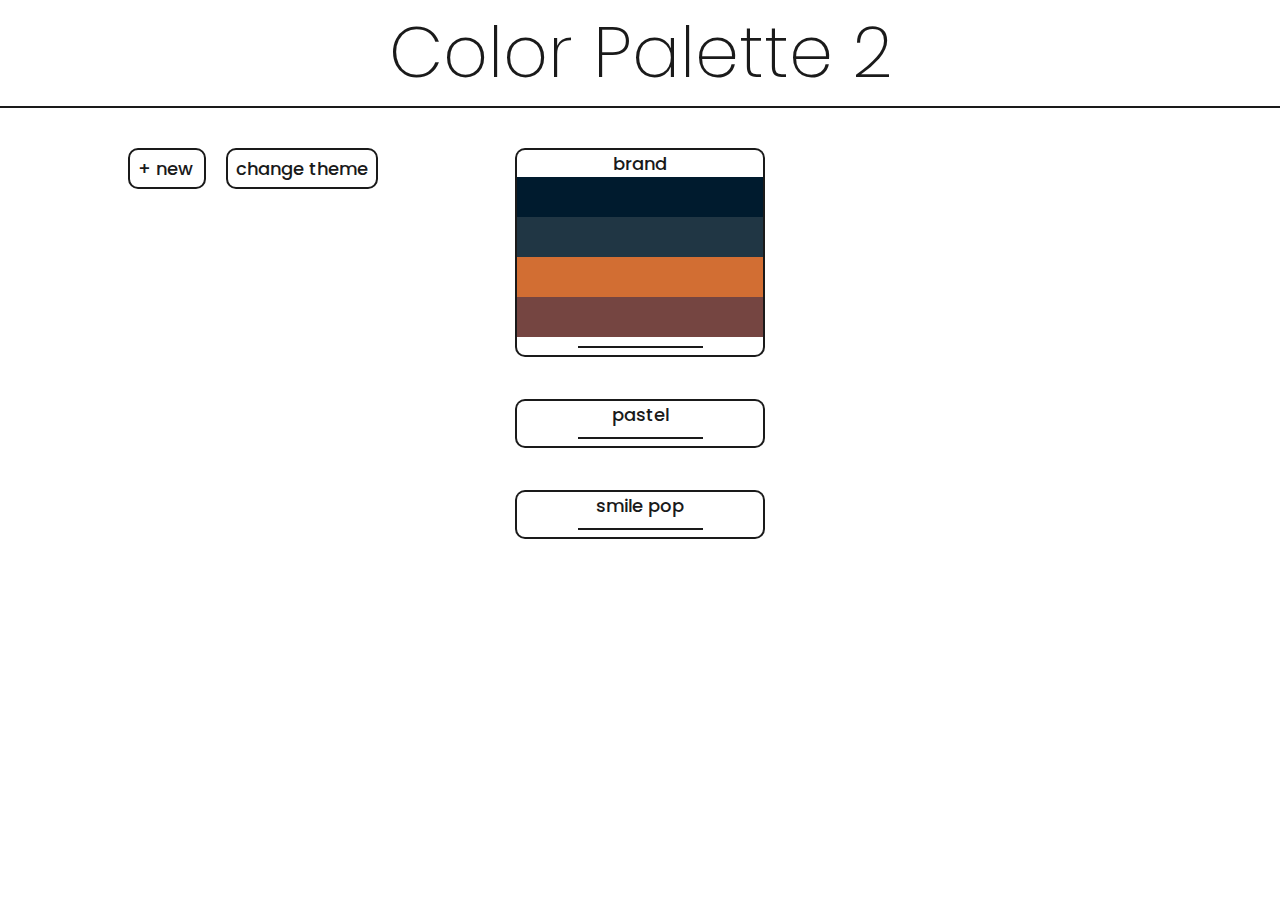
==== colors2/index.html @ 2783c697 "lots update palette2" ====
<!DOCTYPE html>
<html lang="en">
<head>
    <meta charset="UTF-8">
    <meta http-equiv="X-UA-Compatible" content="IE=edge">
    <meta name="viewport" content="width=device-width, initial-scale=1.0">
    <title>Palette test 2</title>
    <!-- STYLES -->
    <link rel="stylesheet" href="styles/styles.css">
    <!-- FONTS -->
    <link rel="preconnect" href="https://fonts.googleapis.com">
    <link rel="preconnect" href="https://fonts.gstatic.com" crossorigin>
    <link href="https://fonts.googleapis.com/css2?family=Poppins:ital,wght@0,100;0,200;0,300;0,400;0,500;0,600;0,700;0,800;0,900;1,100;1,200;1,300;1,400;1,500;1,600;1,700;1,800;1,900&display=swap" rel="stylesheet">
</head>
<body>
    <div class="header">
        <h1>Color Palette 2</h1>
    </div>
    <div class="theme"></div>
    <hr class="headhr">
    <div class="container">
        <div class="side">
            <button id="newPalette">
                <p>+ new</p>
            </button>
            <button class="theme">
                <p>change theme</p>
            </button>
        </div>

        <div class="main">
            <!-- <div class="palette">
                <div class="paletteName">
                    <p>brand</p>
                </div>
                <div class="color" color="#001B2E"></div>
                <div class="color" color="#203644"></div>
                <div class="color" color="#D26E33"></div>
                <div class="color" color="#754541"></div>
                <div class="paletteBottom"></div>
                <hr class="smallhr">
            </div> -->
        </div>

        <div class="side">

        </div>
    </div>












    <!-- SCRIPTS -->
    <script src="scripts/jquery.min.js"></script>
    <script src="scripts/script.js"></script>
</body>
</html>
---- colors2/styles/styles.css ----
*, *::before, *::after {
    margin: 0;
    padding: 0;
    box-sizing: border-box;
}

html {
    font-size: 62.5%;
    font-family: 'Poppins', sans-serif;
    color: var(--primary);

    --background1: #070b13;
    --background2: #242831;
    --primary: white;
    --secondary: #acacac;
    --special: #e9c240;
    --special2: #b83b3b;
    --spare: #ff00dd;

    --header1 : 7rem;
    --header2 : 3.5rem;
    --header3 : 2.3rem;
    --small : 1.8rem;

    --borders1: 2px;
    --borders2: 1px;
    --borders2neg: -1px;
}
html.dark {
    --background1: #070b13;
    --background2: #242831;
    --primary: #ffffff;
    --secondary: #acacac;
    --special: #e9c240;
    --special2: #b83b3b;
    --spare: #ff00dd;

    --borders1: 2px;
    --borders2: 1px;
    --borders2neg: -1px;
}
html.light {
    --background1: #ffffff;
    --background2: #ffffff;
    --primary: #1a1a1a;
    --secondary: #acacac;
    --special: #e9c240;
    --special2: #b83b3b;
    --spare: #ff00dd;
    
    --borders1: 2px;
    --borders2: 0px;
    --borders2neg: 0px;
}
h1 {
    font-size: var(--header1);
    font-weight: 200;
}
P {
    font-size: var(--small);
    font-weight: 500;
}
body {
    background: var(--background1);
    /* font-size: 1.7rem; */
}
hr {
    height: 2px;
    background: var(--primary);
    border: none;
}
.header {
    text-align: center;
}
.headhr {
    width: 100vw;
}
.container {
    width: 100vw;
    display: flex;
    justify-content: space-evenly;
    flex-wrap: wrap;
    align-items: flex-start;
}
.side {
    flex: 1 1;
    display: flex;
    flex-direction: row;
    align-items: flex-start;
    justify-content: center;
    flex-wrap: wrap;
    gap: 2rem;
    max-width: 25rem;
    min-width: 25rem;
    padding: 4rem 0 0 0;
    margin: 0 1rem;
}
.main {
    margin: 0 1rem;
    flex: 1 1;
    display: flex;
    flex-direction: column;
    align-items: center;
    gap: 4rem;
    padding: 4rem 0 0 0;
    max-width: 25rem;
    min-width: 25rem;

}
.palette {
    width: 100%;
    display: flex;
    flex-direction: column;
    align-items: center;
    cursor: pointer;
}

.paletteName {
    background: var(--background2);
    width: 100%;
    padding: 0 2rem;
    border-radius: 10px 10px 0 0;
    display: flex;
    justify-content: center;
    border-top: var(--borders1) solid var(--primary);
    border-right: var(--borders1) solid var(--primary);
    border-left: var(--borders1) solid var(--primary);
    /* border: var(--borders1) solid white;
    border-bottom: var(--borders2) solid white; */
}
.paletteName p {
    white-space: nowrap;
    overflow: hidden;
    text-overflow: ellipsis;
}
.paletteBottom {
    background: var(--background2);
    width: 100%;
    min-height: 2rem;
    border-radius: 0 0 10px 10px;
    border-bottom: var(--borders1) solid var(--primary);
    border-right: var(--borders1) solid var(--primary);
    border-left: var(--borders1) solid var(--primary);
    /* border: var(--borders1) solid white;
    border-top: var(--borders2) solid white; */
}
.palette:hover .smallhr {
    background: var(--special2);
}
/* .palette:hover .paletteName {
    color: var(--special2);
} */
.smallhr {
    position: relative;
    width: 50%;
    transform: translateY(-50%);
    bottom: 1rem;
    background: var(--primary);
}

.color {
    width: 100%;
    background: attr(color);
    height: 0px;
    border-right: var(--borders1) solid var(--primary);
    border-left: var(--borders1) solid var(--primary);
    transition: height 0.4s;
    display: flex;
    justify-content: center;
    align-items: center;
}
.color p {
    font-size: 3rem;
    display: none;
}
.activeColor:hover p{
    display: inline;
}
.palette > .color:nth-of-type(2) {
    box-shadow: inset 0 var(--borders2) 0 var(--primary);
}
.palette > .color:nth-last-of-type(2) {
    box-shadow: inset 0 var(--borders2neg) 0 var(--primary);
}
.activeColor {
    height: 4rem;
}

button {
    all: unset;
    cursor: pointer;
    padding-top: 5px;
    padding-bottom: 5px;
    background: var(--background1);
    border-radius: 10px;
    border: var(--borders1) solid var(--primary);
}
#newPalette {
    padding-left: 8px;
    padding-right: 11px;
}
#newPalette:hover {
    color: var(--special2);
    border-color: var(--special2);
}
.theme {
    padding-left: 8px;
    padding-right: 8px;

}
.theme:hover {
    color: var(--special2);
    border-color: var(--special2);
}
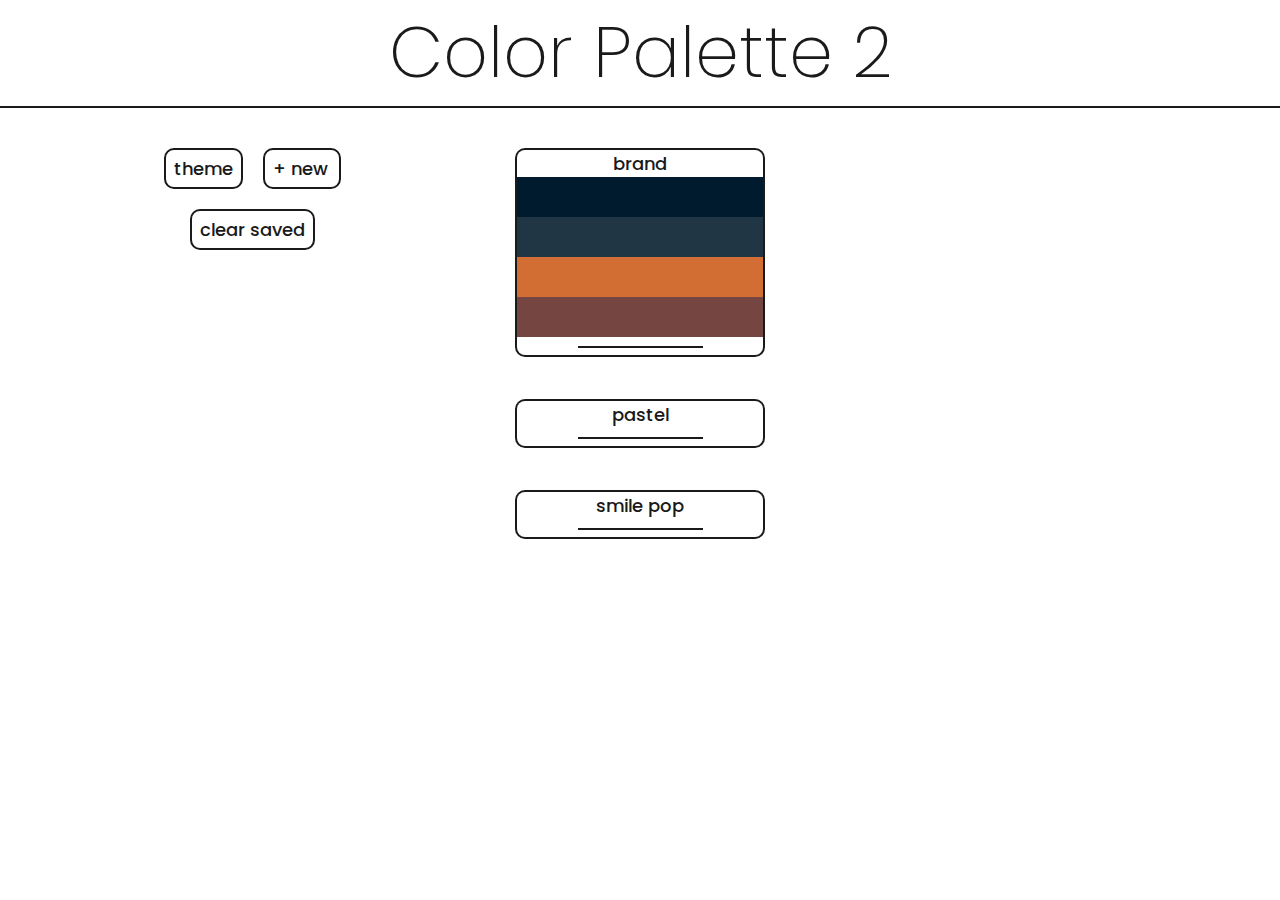
==== commit 3b6f0fd0: "huge update" ====
--- a/colors2/index.html
+++ b/colors2/index.html
@@ -4,13 +4,15 @@
     <meta charset="UTF-8">
     <meta http-equiv="X-UA-Compatible" content="IE=edge">
     <meta name="viewport" content="width=device-width, initial-scale=1.0">
-    <title>Palette test 2</title>
+    <title>Color Palette 2</title>
     <!-- STYLES -->
     <link rel="stylesheet" href="styles/styles.css">
     <!-- FONTS -->
     <link rel="preconnect" href="https://fonts.googleapis.com">
     <link rel="preconnect" href="https://fonts.gstatic.com" crossorigin>
     <link href="https://fonts.googleapis.com/css2?family=Poppins:ital,wght@0,100;0,200;0,300;0,400;0,500;0,600;0,700;0,800;0,900;1,100;1,200;1,300;1,400;1,500;1,600;1,700;1,800;1,900&display=swap" rel="stylesheet">
+    <!-- FAV ICON -->
+    <link rel="icon" type="image/x-icon" href="/favicon/favicon.ico">
 </head>
 <body>
     <div class="header">
@@ -20,14 +22,17 @@
     <hr class="headhr">
     <div class="container">
         <div class="side">
-            <button id="newPalette">
+            <button class="theme">
+                <p>theme</p>
+            </button>
+            <button class="newPalette" href="#createPalette">
                 <p>+ new</p>
             </button>
-            <button class="theme">
-                <p>change theme</p>
+            <button class="clearSaved">
+                <p>clear saved</p>
             </button>
         </div>
-
+        
         <div class="main">
             <!-- <div class="palette">
                 <div class="paletteName">
@@ -41,11 +46,35 @@
                 <hr class="smallhr">
             </div> -->
         </div>
-
+        
         <div class="side">
-
+            <form action="" class="createPalette" id="createPalette">
+                <p>create new label</p>
+                <hr><br>
+                <label for="name"><p>name of palette:</p></label><br>
+                <input type="text" id="name" value="palette name" name="name"><br><br>
+                <label for="color1"><p>first color:</p></label><br>
+                <input type="color" id="color1" name="colors" value="#001B2E"><br><br>
+                <label for="color2"><p>second color:</p></label><br>
+                <input type="color" id="color2" name="colors" value="#D26E33"><br><br>
+                <input type="submit" value="submit" class="submit">
+            </form>
         </div>
     </div>
+
+
+
+
+
+
+
+
+
+
+
+
+
+
 
 
 
--- a/colors2/styles/styles.css
+++ b/colors2/styles/styles.css
@@ -19,8 +19,9 @@
 
     --header1 : 7rem;
     --header2 : 3.5rem;
-    --header3 : 2.3rem;
+    --header3 : 1.8rem;
     --small : 1.8rem;
+    --tiny: 1.5rem;
 
     --borders1: 2px;
     --borders2: 1px;
@@ -36,14 +37,14 @@
     --spare: #ff00dd;
 
     --borders1: 2px;
-    --borders2: 1px;
-    --borders2neg: -1px;
+    --borders2: 2px;
+    --borders2neg: -2px;
 }
 html.light {
     --background1: #ffffff;
     --background2: #ffffff;
     --primary: #1a1a1a;
-    --secondary: #acacac;
+    --secondary: #505050;
     --special: #e9c240;
     --special2: #b83b3b;
     --spare: #ff00dd;
@@ -86,7 +87,7 @@
     flex: 1 1;
     display: flex;
     flex-direction: row;
-    align-items: flex-start;
+    align-items: center;
     justify-content: center;
     flex-wrap: wrap;
     gap: 2rem;
@@ -156,6 +157,7 @@
     transform: translateY(-50%);
     bottom: 1rem;
     background: var(--primary);
+    pointer-events: none;
 }
 
 .color {
@@ -186,29 +188,62 @@
     height: 4rem;
 }
 
-button {
+button,
+input[type=submit] {
+    margin: 0;
     all: unset;
     cursor: pointer;
     padding-top: 5px;
     padding-bottom: 5px;
-    background: var(--background1);
+    background: var(--background2);
     border-radius: 10px;
     border: var(--borders1) solid var(--primary);
 }
-#newPalette {
+.newPalette {
     padding-left: 8px;
     padding-right: 11px;
 }
-#newPalette:hover {
+.newPalette:hover {
     color: var(--special2);
     border-color: var(--special2);
 }
-.theme {
+.theme,
+.clearSaved,
+input[type=submit] {
     padding-left: 8px;
     padding-right: 8px;
 
 }
-.theme:hover {
+.theme:hover,
+.clearSaved:hover,
+input[type=submit]:hover {
     color: var(--special2);
     border-color: var(--special2);
+}
+
+.createPalette {
+    background: var(--background2);
+    width: 100%;
+    padding: 5px 8px 5px 8px;
+    border-radius: 10px;
+    border: var(--borders1) solid var(--primary);
+    overflow: hidden;
+    transition: height 0.4s;
+    display: none;
+}
+input[type=submit] {
+    font-size: var(--small);
+    font-weight: 500;
+}
+label p,
+input {
+    font-size: var(--tiny);
+    font-family: 'Poppins', sans-serif;
+}
+
+input[type=text] {
+    color: var(--secondary);
+    border-radius: 7px;
+    border: var(--borders1) solid var(--primary);
+    padding: 0.5rem 0rem 0.5rem 1rem;
 }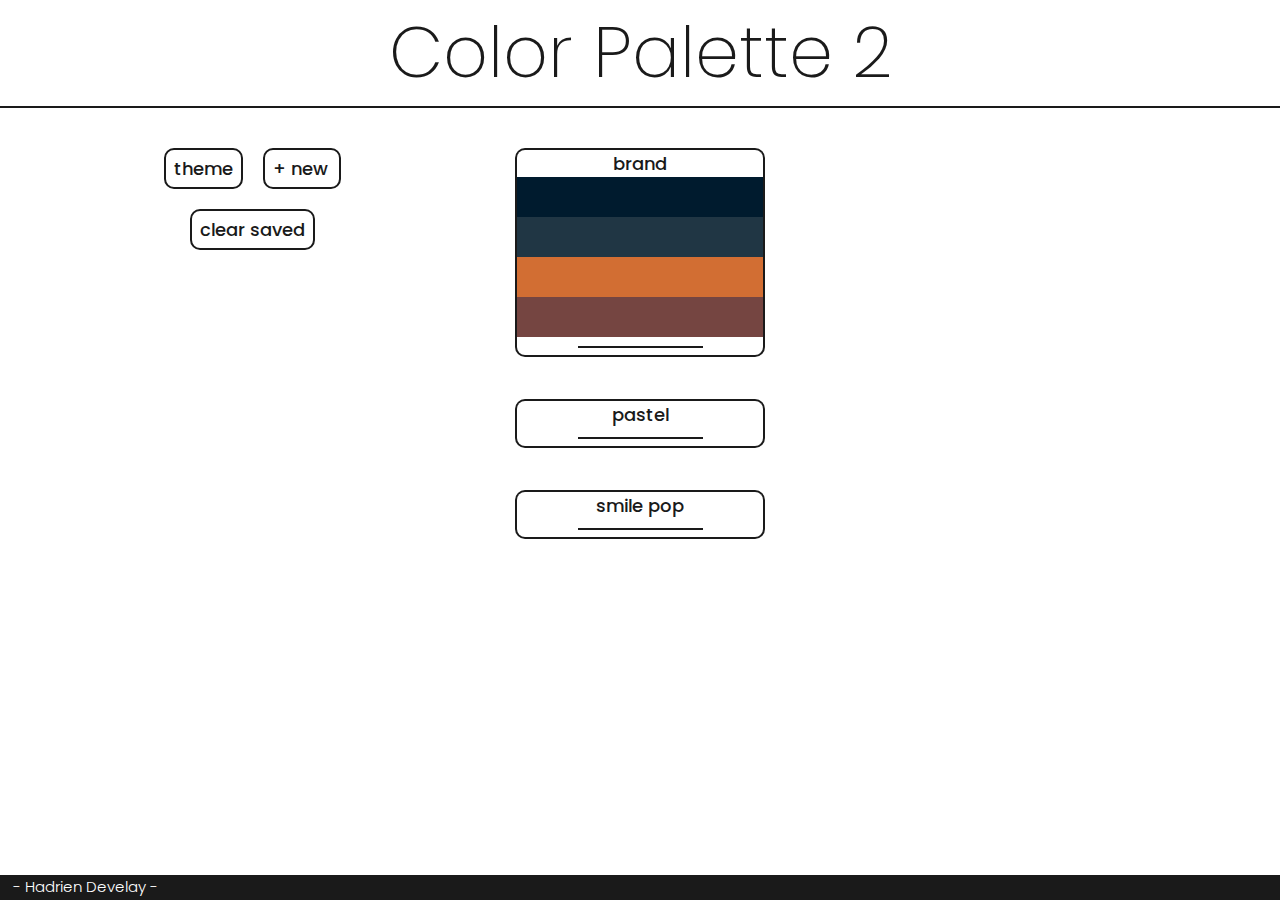
==== commit 14c0c5ea: "update" ====
--- a/colors2/index.html
+++ b/colors2/index.html
@@ -17,9 +17,8 @@
 <body>
     <div class="header">
         <h1>Color Palette 2</h1>
+        <hr class="headhr">
     </div>
-    <div class="theme"></div>
-    <hr class="headhr">
     <div class="container">
         <div class="side">
             <button class="theme">
@@ -62,6 +61,10 @@
         </div>
     </div>
 
+    <div class="landing">
+        <p> - Hadrien Develay - </p>
+    </div>
+
 
 
 
--- a/colors2/styles/styles.css
+++ b/colors2/styles/styles.css
@@ -64,6 +64,8 @@
 body {
     background: var(--background1);
     /* font-size: 1.7rem; */
+    min-height: 100vh;
+    padding-bottom: 6.5rem;
 }
 hr {
     height: 2px;
@@ -71,13 +73,18 @@
     border: none;
 }
 .header {
+    padding: 0;
     text-align: center;
+    position: sticky;
+    top: 0;
+    background: var(--background1);
 }
 .headhr {
-    width: 100vw;
+    width: 100%;
+    position: sticky;
 }
 .container {
-    width: 100vw;
+    width: 100%;
     display: flex;
     justify-content: space-evenly;
     flex-wrap: wrap;
@@ -246,4 +253,24 @@
     border-radius: 7px;
     border: var(--borders1) solid var(--primary);
     padding: 0.5rem 0rem 0.5rem 1rem;
+}
+
+
+
+
+
+
+.landing {
+    position: fixed;
+    bottom: 0;
+    background: var(--primary);
+    color: var(--background1);
+    width: 100%;
+    height: 2.5rem;
+    padding-left: 1vw;
+}
+.landing p {
+    font-weight: 300;
+    font-size: var(--tiny);
+
 }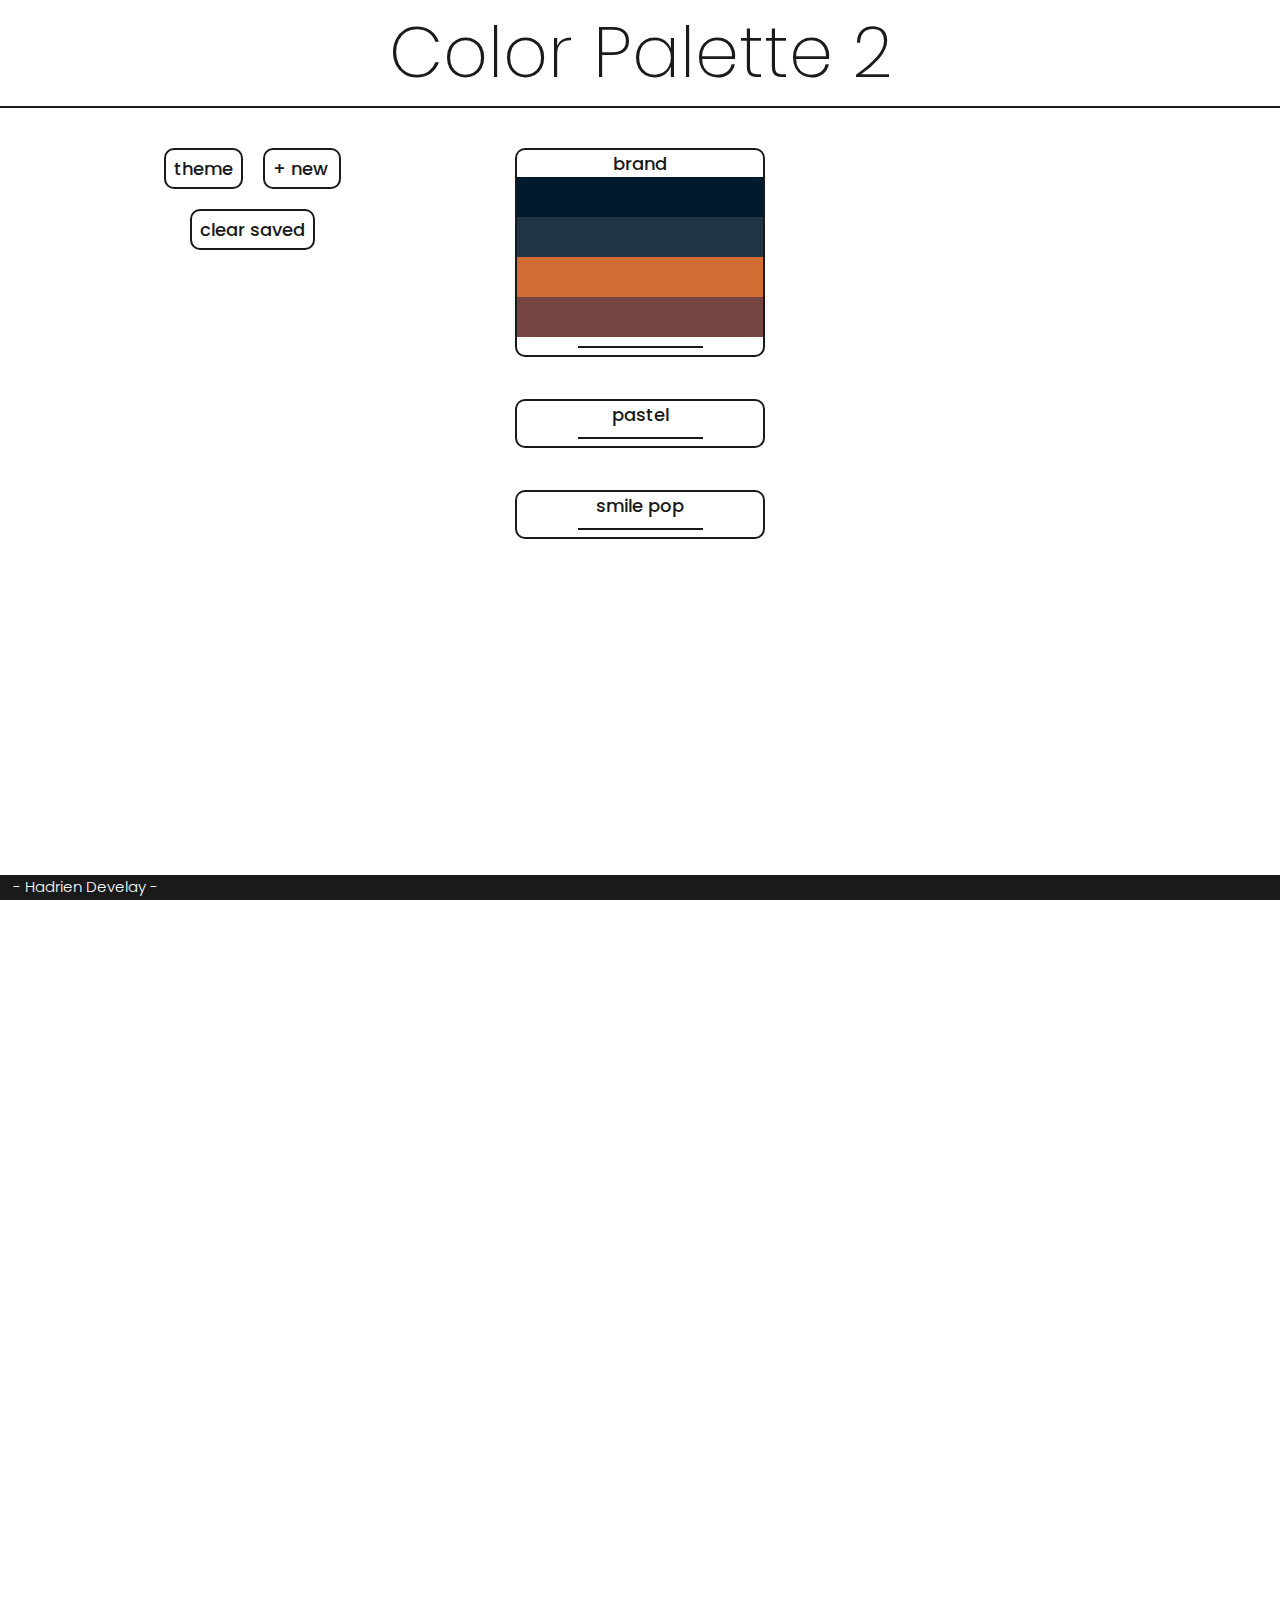
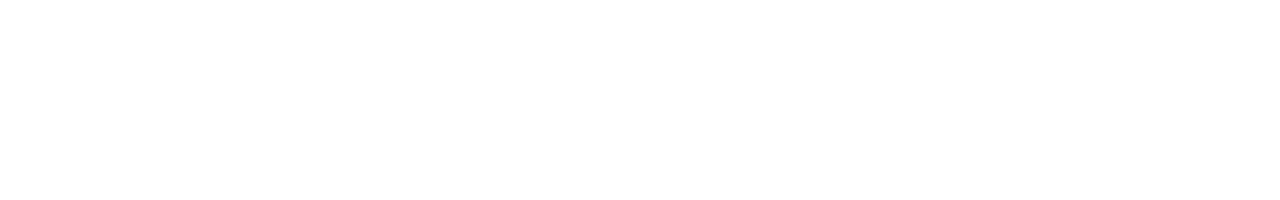
==== commit ed097309: "update" ====
--- a/colors2/index.html
+++ b/colors2/index.html
@@ -50,13 +50,15 @@
             <form action="" class="createPalette" id="createPalette">
                 <p>create new label</p>
                 <hr><br>
-                <label for="name"><p>name of palette:</p></label><br>
-                <input type="text" id="name" value="palette name" name="name"><br><br>
-                <label for="color1"><p>first color:</p></label><br>
-                <input type="color" id="color1" name="colors" value="#001B2E"><br><br>
-                <label for="color2"><p>second color:</p></label><br>
-                <input type="color" id="color2" name="colors" value="#D26E33"><br><br>
-                <input type="submit" value="submit" class="submit">
+                <label for="name"><p>name of palette:</p></label>
+                <input autocomplete="off" type="text" id="name" value="palette name" name="name"><br><br>
+                <label for="color1"><p>first color:</p></label>
+                <input type="color" id="color1" name="colors" value="#001B2E"><br>
+                <label for="color2"><p>second color:</p></label>
+                <input type="color" id="color2" name="colors" value="#D26E33"><br>
+                <br>
+                <input type="submit" value="submit" class="submit"> 
+                <button type="button" class="cancelNew"><p>cancel</p></button>
             </form>
         </div>
     </div>
--- a/colors2/styles/styles.css
+++ b/colors2/styles/styles.css
@@ -64,7 +64,7 @@
 body {
     background: var(--background1);
     /* font-size: 1.7rem; */
-    min-height: 100vh;
+    height: 200vh;
     padding-bottom: 6.5rem;
 }
 hr {
@@ -78,6 +78,7 @@
     position: sticky;
     top: 0;
     background: var(--background1);
+    z-index: 1;
 }
 .headhr {
     width: 100%;
@@ -196,7 +197,8 @@
 }
 
 button,
-input[type=submit] {
+input[type=submit],
+.cancelNew {
     margin: 0;
     all: unset;
     cursor: pointer;
@@ -216,16 +218,22 @@
 }
 .theme,
 .clearSaved,
-input[type=submit] {
+input[type=submit],
+.cancelNew {
     padding-left: 8px;
     padding-right: 8px;
 
 }
 .theme:hover,
 .clearSaved:hover,
-input[type=submit]:hover {
+input[type=submit]:hover,
+.cancelNew:hover {
     color: var(--special2);
     border-color: var(--special2);
+}
+
+.cancelNew {
+    float: right;
 }
 
 .createPalette {
@@ -251,8 +259,12 @@
 input[type=text] {
     color: var(--secondary);
     border-radius: 7px;
+    width: 100%;
     border: var(--borders1) solid var(--primary);
     padding: 0.5rem 0rem 0.5rem 1rem;
+    background: var(--background2);
+}
+input[type=color] {
 }
 
 
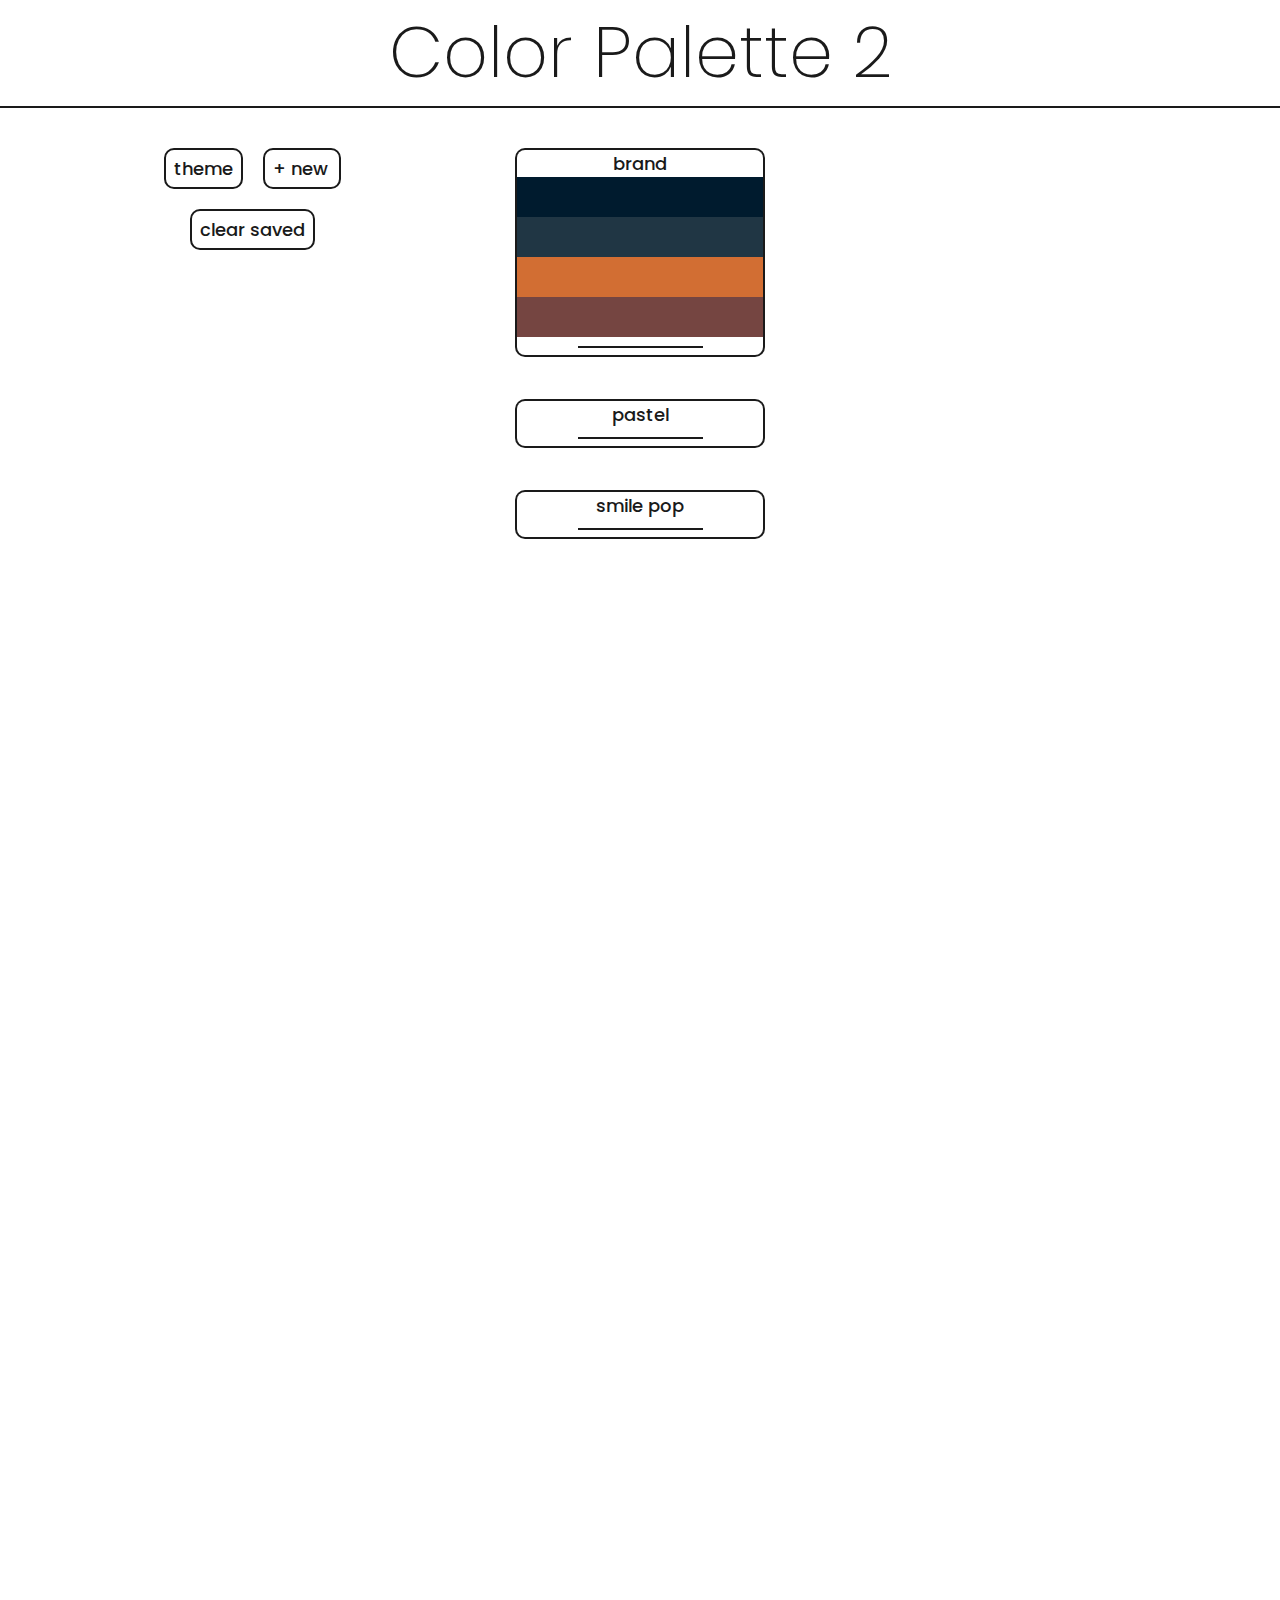
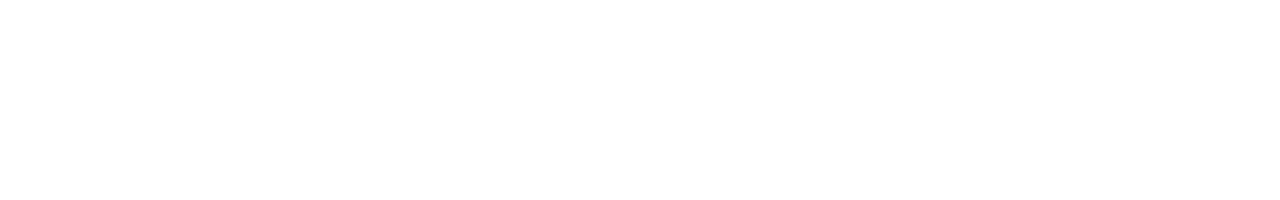
==== commit e436a779: "clear update" ====
--- a/colors2/index.html
+++ b/colors2/index.html
@@ -15,6 +15,10 @@
     <link rel="icon" type="image/x-icon" href="/favicon/favicon.ico">
 </head>
 <body>
+    <div class="popup">
+        <div class="popupWindow">
+        </div>
+    </div>
     <div class="header">
         <h1>Color Palette 2</h1>
         <hr class="headhr">
@@ -63,9 +67,9 @@
         </div>
     </div>
 
-    <div class="landing">
+    <!-- <div class="landing">
         <p> - Hadrien Develay - </p>
-    </div>
+    </div> -->
 
 
 
--- a/colors2/styles/styles.css
+++ b/colors2/styles/styles.css
@@ -57,6 +57,10 @@
     font-size: var(--header1);
     font-weight: 200;
 }
+h3 {
+    font-size: var(--header3);
+    font-weight: 400;
+}
 P {
     font-size: var(--small);
     font-weight: 500;
@@ -267,11 +271,6 @@
 input[type=color] {
 }
 
-
-
-
-
-
 .landing {
     position: fixed;
     bottom: 0;
@@ -285,4 +284,35 @@
     font-weight: 300;
     font-size: var(--tiny);
 
+}
+
+.popup {
+    position: fixed;
+    z-index: 2;
+    background: rgba(0, 0, 0, 0.6);
+    width: 100%;
+    height: 100%;
+    justify-content: center;
+    align-items: center;
+    display: none;
+}
+.popupWindow {
+    padding: 2rem 3rem 2rem 3rem;
+    margin: 1rem;
+    max-width: 35rem;
+    background: var(--background1);
+    border: var(--borders1) solid var(--primary);
+    border-radius: 7px;
+    opacity: 100%;
+    text-align: center;
+}
+.popupWindow button {
+    padding: 0.5rem 1rem 0.5rem 1rem;
+}
+.popupWindow button:hover {
+    color: var(--special2);
+    border-color: var(--special2);
+}
+.clearYes {
+    margin: 2rem 3rem 0 0;
 }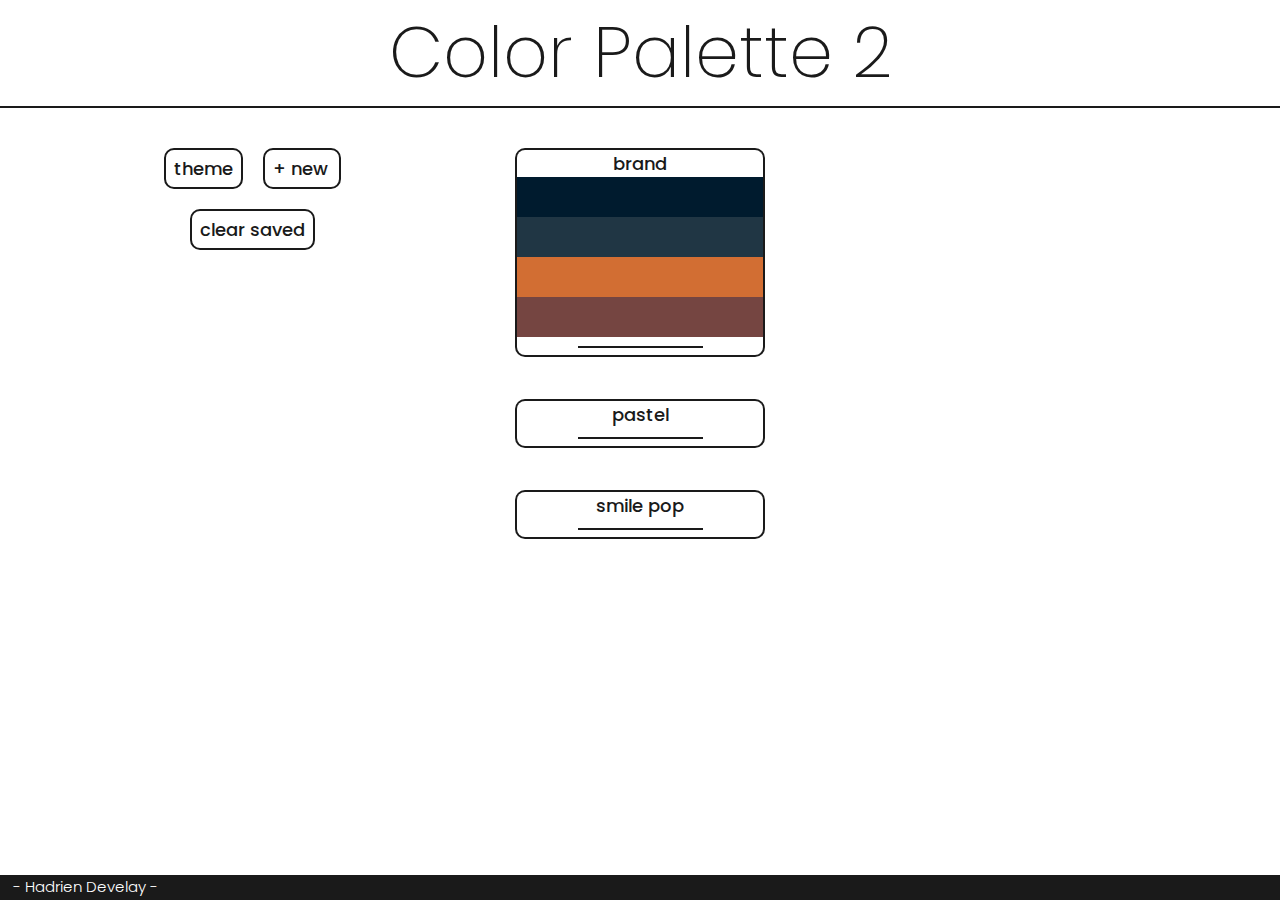
==== commit 90b45f07: "update" ====
--- a/colors2/index.html
+++ b/colors2/index.html
@@ -56,20 +56,22 @@
                 <hr><br>
                 <label for="name"><p>name of palette:</p></label>
                 <input autocomplete="off" type="text" id="name" value="palette name" name="name"><br><br>
-                <label for="color1"><p>first color:</p></label>
+                <button type="button" class="addColor"><h3>+</h3></button>
+                <label for="color1"><p>color 1:</p></label>
                 <input type="color" id="color1" name="colors" value="#001B2E"><br>
-                <label for="color2"><p>second color:</p></label>
+                <label for="color2"><p>color 2:</p></label>
                 <input type="color" id="color2" name="colors" value="#D26E33"><br>
-                <br>
+
+                <br id="endColorList">
                 <input type="submit" value="submit" class="submit"> 
                 <button type="button" class="cancelNew"><p>cancel</p></button>
             </form>
         </div>
     </div>
 
-    <!-- <div class="landing">
+    <div class="landing">
         <p> - Hadrien Develay - </p>
-    </div> -->
+    </div>
 
 
 
--- a/colors2/styles/styles.css
+++ b/colors2/styles/styles.css
@@ -2,6 +2,7 @@
     margin: 0;
     padding: 0;
     box-sizing: border-box;
+    -webkit-tap-highlight-color: transparent;
 }
 
 html {
@@ -59,7 +60,7 @@
 }
 h3 {
     font-size: var(--header3);
-    font-weight: 400;
+    font-weight: 500;
 }
 P {
     font-size: var(--small);
@@ -68,7 +69,6 @@
 body {
     background: var(--background1);
     /* font-size: 1.7rem; */
-    height: 200vh;
     padding-bottom: 6.5rem;
 }
 hr {
@@ -226,12 +226,16 @@
 .cancelNew {
     padding-left: 8px;
     padding-right: 8px;
-
-}
-.theme:hover,
-.clearSaved:hover,
+}
+.addColor {
+    position: absolute;
+    padding: 0.4rem 1rem 0.4rem 1rem;
+    right: 8px;
+    transform: translateY(8px);
+}
+
 input[type=submit]:hover,
-.cancelNew:hover {
+button:hover {
     color: var(--special2);
     border-color: var(--special2);
 }
@@ -249,6 +253,7 @@
     overflow: hidden;
     transition: height 0.4s;
     display: none;
+    position: relative;
 }
 input[type=submit] {
     font-size: var(--small);
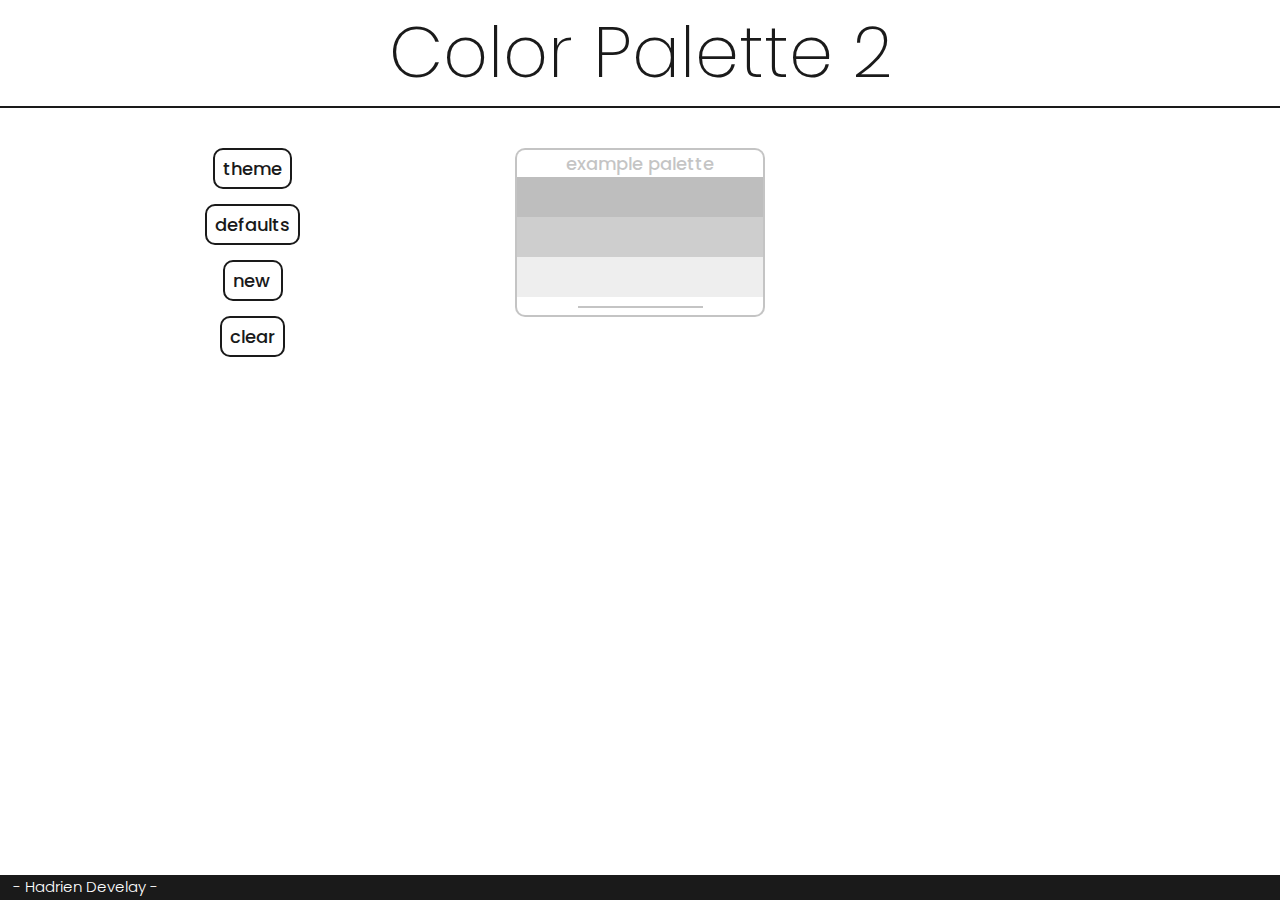
==== commit 06c17b5d: "update validation" ====
--- a/colors2/index.html
+++ b/colors2/index.html
@@ -23,31 +23,35 @@
         <h1>Color Palette 2</h1>
         <hr class="headhr">
     </div>
+    
+    
     <div class="container">
         <div class="side">
             <button class="theme">
                 <p>theme</p>
             </button>
+            <button class="createDefaults">
+                <p>defaults</p>
+            </button>
             <button class="newPalette" href="#createPalette">
-                <p>+ new</p>
+                <p>new</p>
             </button>
             <button class="clearSaved">
-                <p>clear saved</p>
+                <p>clear</p>
             </button>
         </div>
         
         <div class="main">
-            <!-- <div class="palette">
+            <div class="palette open" id="example">
                 <div class="paletteName">
-                    <p>brand</p>
+                    <p>example palette</p>
                 </div>
-                <div class="color" color="#001B2E"></div>
-                <div class="color" color="#203644"></div>
-                <div class="color" color="#D26E33"></div>
-                <div class="color" color="#754541"></div>
+                <div class="color" color="#000000"></div>
+                <div class="color" color="#404040"></div>
+                <div class="color" color="#bfbfbf"></div>
                 <div class="paletteBottom"></div>
                 <hr class="smallhr">
-            </div> -->
+            </div>
         </div>
         
         <div class="side">
@@ -55,7 +59,7 @@
                 <p>create new label</p>
                 <hr><br>
                 <label for="name"><p>name of palette:</p></label>
-                <input autocomplete="off" type="text" id="name" value="palette name" name="name"><br><br>
+                <input autocomplete="off" type="text" id="name" placeholder="palette name" name="name"><br><br>
                 <button type="button" class="addColor"><h3>+</h3></button>
                 <label for="color1"><p>color 1:</p></label>
                 <input type="color" id="color1" name="colors" value="#001B2E"><br>
--- a/colors2/styles/styles.css
+++ b/colors2/styles/styles.css
@@ -29,8 +29,9 @@
     --borders2neg: -1px;
 }
 html.dark {
-    --background1: #070b13;
+    --background1: #11131a;
     --background2: #242831;
+    --backgroundold: #070b13;
     --primary: #ffffff;
     --secondary: #acacac;
     --special: #e9c240;
@@ -98,11 +99,11 @@
 .side {
     flex: 1 1;
     display: flex;
-    flex-direction: row;
+    flex-direction: column;
     align-items: center;
     justify-content: center;
     flex-wrap: wrap;
-    gap: 2rem;
+    gap: 1.5rem;
     max-width: 25rem;
     min-width: 25rem;
     padding: 4rem 0 0 0;
@@ -126,6 +127,10 @@
     flex-direction: column;
     align-items: center;
     cursor: pointer;
+}
+#example {
+    display: none;
+    opacity: 25%;
 }
 
 .paletteName {
@@ -223,6 +228,7 @@
 .theme,
 .clearSaved,
 input[type=submit],
+.createDefaults,
 .cancelNew {
     padding-left: 8px;
     padding-right: 8px;
